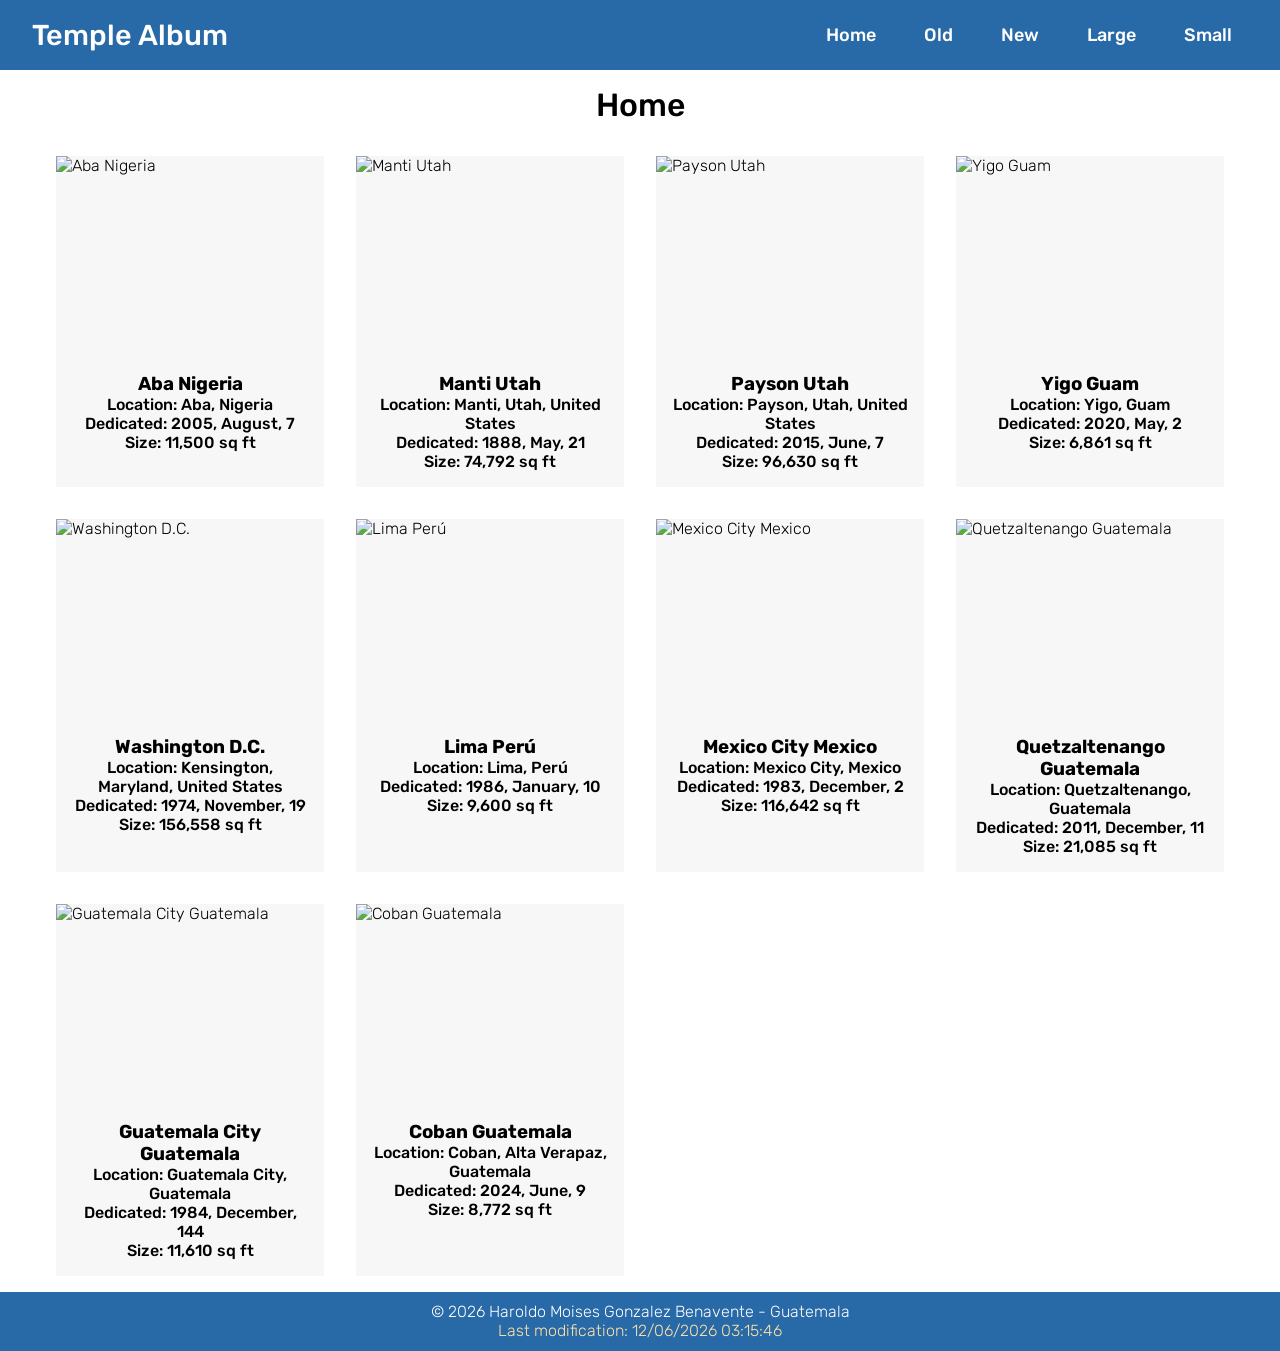
==== filtered-temples.html @ 84ef8e86 "Completed temple page enhancements" ====
<!DOCTYPE html>
<html lang="en">
<head>
    <meta charset="UTF-8">
    <meta name="viewport" content="width=device-width, initial-scale=1.0">
    <meta name="description" content="Haroldo Moises Gonzalez Benavente. Temples Album Activity">
    <meta name="author" content="Haroldo Gonzalez">
    <title>Temples Album</title>
    <link rel="stylesheet" href="styles/temples.css">
    <link rel="stylesheet" href="styles/temples-large.css">
    <link rel="preconnect" href="https://fonts.googleapis.com">
    <link rel="preconnect" href="https://fonts.gstatic.com" crossorigin>
    <link rel="stylesheet" href="https://fonts.googleapis.com/css2?family=Rubik:wght@300;500&display=swap">
    <script src="scripts/getdates.js" defer></script>
    <script src="scripts/filtered-temples.js" defer></script>
</head>
<body>
    <header>
        <p>Temple Album</p>
        <a href="#" id="menu"></a>
        <nav>
            <ul class="navigation">
                <li><a id="home" href="#">Home</a></li>
                <li><a id="old" href="#">Old</a></li>
                <li><a id="new" href="#">New</a></li>
                <li><a id="large" href="#">Large</a></li>
                <li><a id="small" href="#">Small</a></li>
            </ul>
        </nav>
    </header>

    <main>
        <h1 id="title">Home</h1>
        <div class="temple-grid-container">
        </div>
    </main>

    <footer>
        <p>&copy; <span id="currentyear"></span> Haroldo Moises Gonzalez Benavente - Guatemala</p>
        <p id="lastModified"></p>
    </footer>
</body>
</html>
---- styles/temples.css ----
* {
    margin: 0;
    padding: 0;
    box-sizing: border-box;
    font-family: 'Rubik', sans-serif;
}

body{
    font-weight: 300;
}

header{
    background-color: #2869a7;
    color: #fff;
    display: flex;
    justify-content: space-between;
    align-items: center;
    padding: 1rem 1.5rem;
    position: relative;
}

header p{
    font-size: 1.8rem;
    font-weight: 500;
}

#menu{
    display: block;
    font-size: 2rem;
    font-weight: 700;
    text-decoration: none;
    padding: 0.5rem 0.75rem;
    color: #fff;
}

#menu::before{
    content: "≡";
}

nav{
    position: absolute;
    top:100%;
    left: 0;
    width: 100%;
    background-color: #077f94;
}
.navigation{
    list-style: none;
    margin: 0 auto;
    max-width: 760px;
}
.navigation li{
    display: none;
}

.navigation a{
    display: block;
    padding: 0.75rem;
    text-align: center;
    text-decoration: none;
    color: #fff;
    font-weight: 500;
    transition: 0.5s;
    font-size: clamp(1rem, 2vmin, 1.5rem);
}

.navigation a:hover{
    background-color: rgba(255, 255, 255, 0.2);
}

.navigation a:active{
    background-color: rgba(0, 0, 0, 0.2);
}

.show li{
    display: block;
}

#menu.show::before{
    content: "X";
}

main{
    max-width: 1200px;
    margin: 0 auto;
    padding: 0 1rem;
}

main h1{
    text-align: center;
    margin-top: 1rem;
    margin-bottom: 2rem;
    font-size: 2rem;
    font-weight: 500;
}

.temple-grid-container{
    display: grid;
    grid-template-columns: repeat(auto-fit, minmax(250px, 1fr));
    gap: 2rem;
}

figure{
    background-color: #f7f7f7;
    overflow: hidden;
}

figure img{
    width: 100%;
    aspect-ratio: 4 / 3;
    object-fit: cover;
    display: block;
}

figcaption{
    padding: 1rem;
    text-align: center;
    font-weight: 500;
}

footer{
    margin-top: 1rem;
    background-color: #2869a7;
    color: #fff;
    text-align: center;
    align-items: center;
    justify-content: center;
    padding: 0.65rem;
}
footer #lastModified{
    color: #ffe2a8;
}
---- styles/temples-large.css ----
@media only screen and (min-width: 40em) {
    header{
        padding: 1rem 2rem;
    }

    #menu{
        display: none;
    }

    nav{
        display: flex;
        align-items: center;
        background-color: #2869a7;
        position: static;
        width: auto;
    }

    .navigation{
        display: flex;
        gap: 1rem;
        align-items: center;
    }

    .navigation li{
        display: block;
    }

    .navigation a{
        padding: 0.5rem 1rem;
        border-radius: 6px;
    }
}
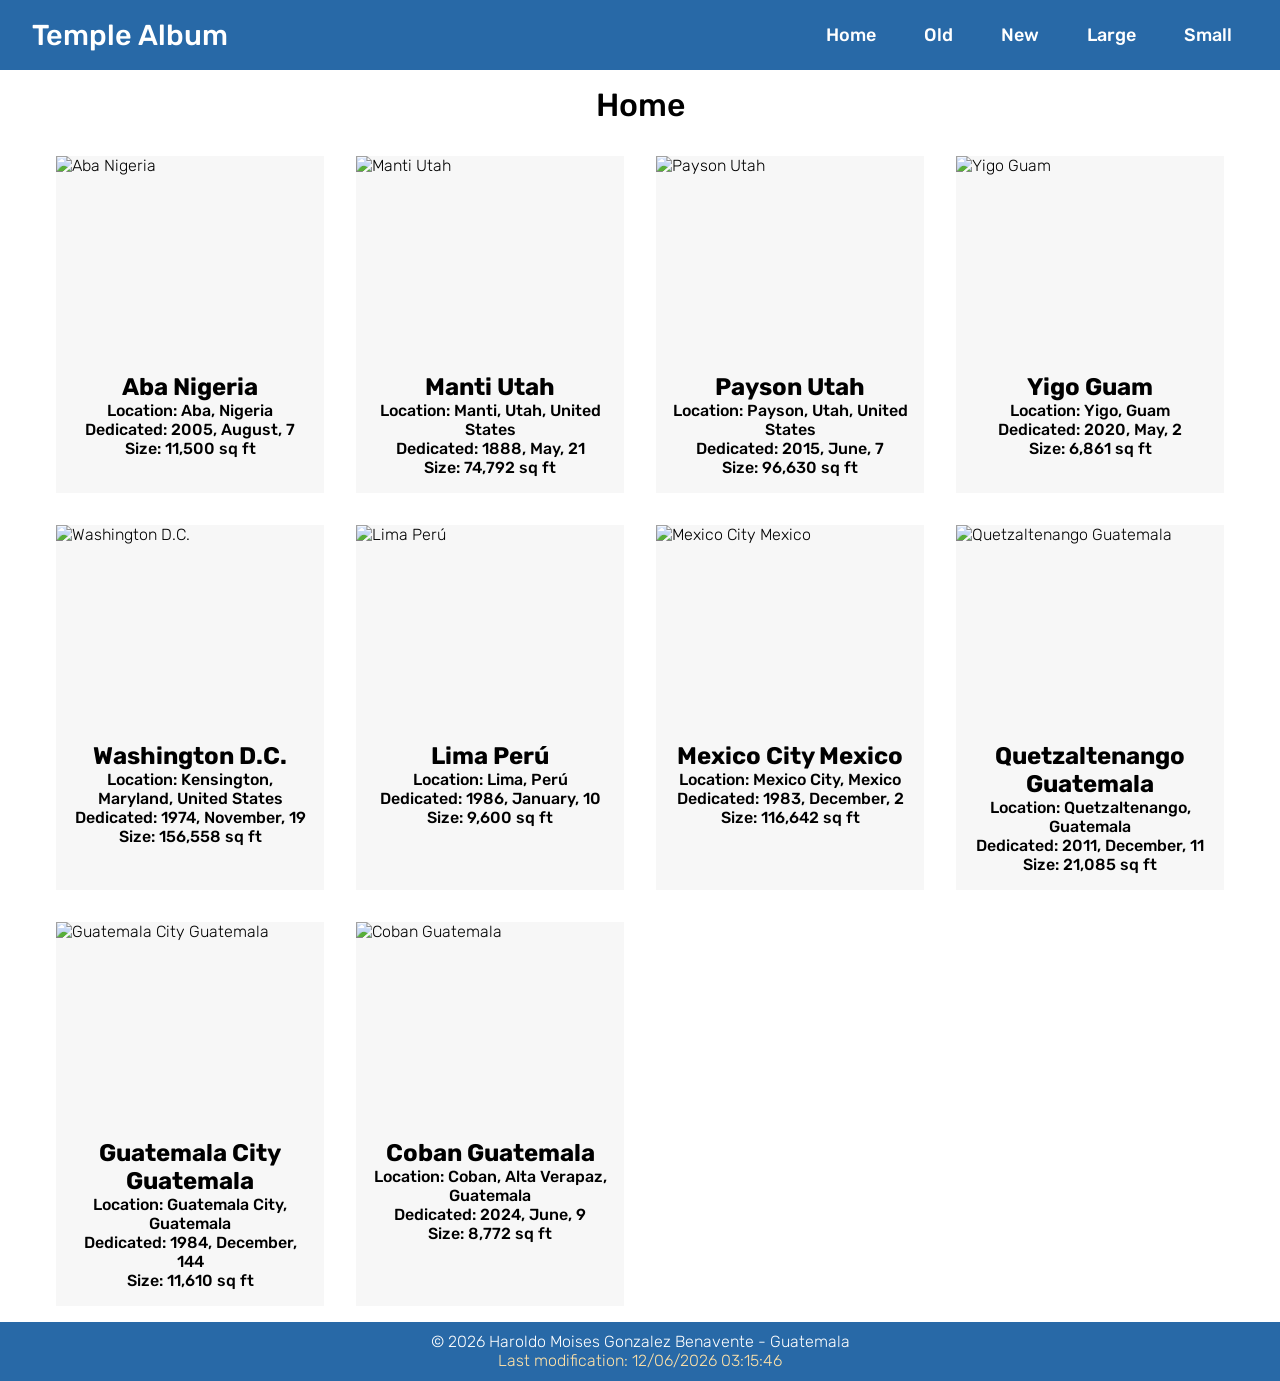
==== commit 0854b3e0: "Improved accesibility in Lighthouse" ====
--- a/filtered-temples.html
+++ b/filtered-temples.html
@@ -17,14 +17,14 @@
 <body>
     <header>
         <p>Temple Album</p>
-        <a href="#" id="menu"></a>
+        <a id="menu"></a>
         <nav>
             <ul class="navigation">
-                <li><a id="home" href="#">Home</a></li>
-                <li><a id="old" href="#">Old</a></li>
-                <li><a id="new" href="#">New</a></li>
-                <li><a id="large" href="#">Large</a></li>
-                <li><a id="small" href="#">Small</a></li>
+                <li><a id="home" >Home</a></li>
+                <li><a id="old" >Old</a></li>
+                <li><a id="new" >New</a></li>
+                <li><a id="large" >Large</a></li>
+                <li><a id="small" >Small</a></li>
             </ul>
         </nav>
     </header>
